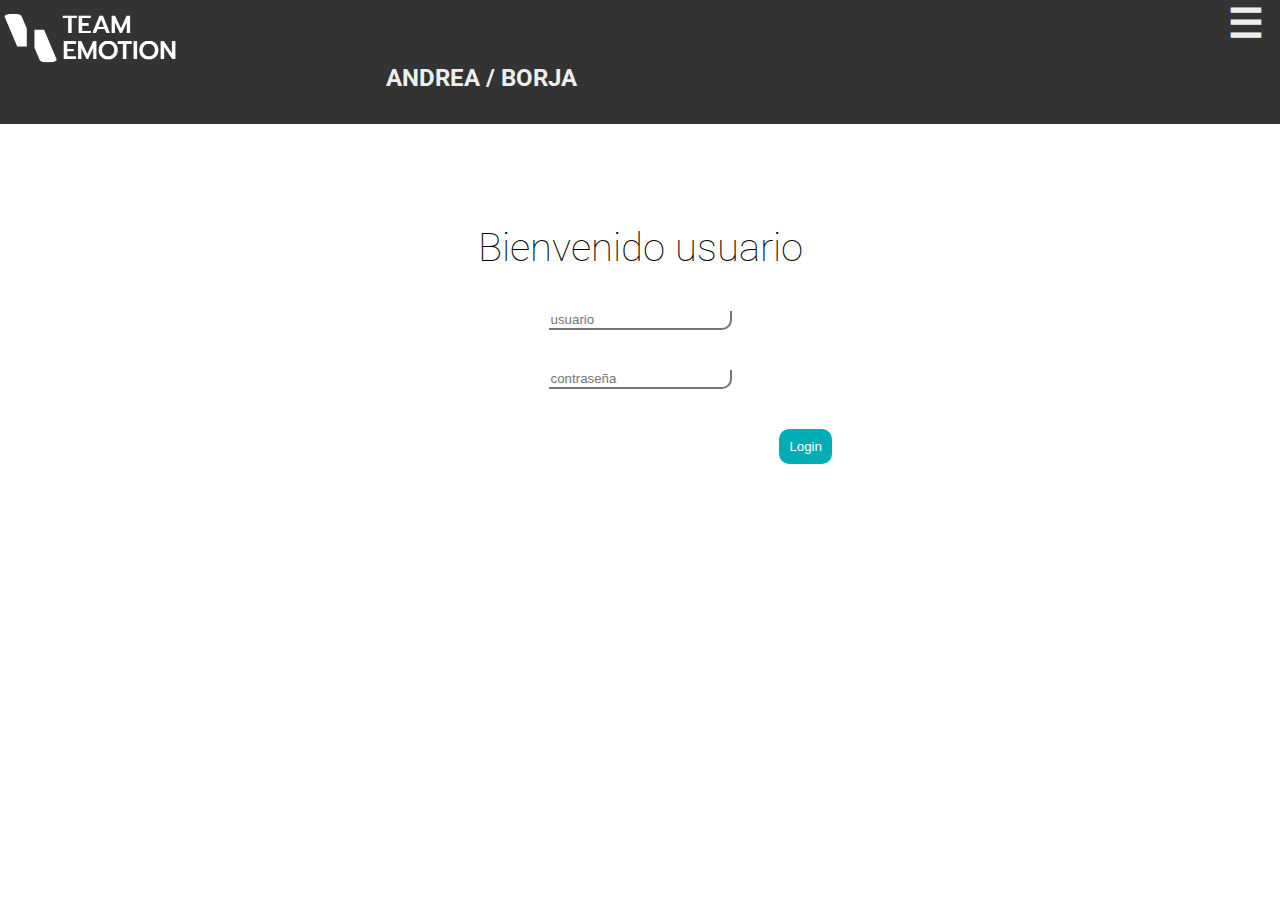
==== login.html @ e5f9a162 "Merge pull request #3 from amngt/login" ====
<!DOCTYPE html>
<html lang="en">
<head>
    <meta charset="UTF-8">
    <meta name="viewport" content="width=device-width, initial-scale=1.0">
    <title>Login</title>
    <link rel="stylesheet" href="./css/style.css">
    <link rel="preconnect" href="https://fonts.googleapis.com">
    <link rel="preconnect" href="https://fonts.gstatic.com" crossorigin>
    <link href="https://fonts.googleapis.com/css2?family=Roboto&display=swap" rel="stylesheet">
</head>
<body>
    <nav>
        <div class="navbar-container">
            <div class="logo">
                <a href="index.html"><img src="./assets/img/logoDesign.png" alt="logo empresa"></a>
                <h2>ANDREA / BORJA </h2>
            </div>
            <div class="menu">
                <a class="login" href="login.html">LOGIN</a>
            </div>
        </div>
        <div class="menu-icon" onclick="toggleMenu()">
            <span class="bigmac">&#9776;</span>
        </div>
    </nav>
    <section id="login">
        <h1>Bienvenido usuario</h1>
        <form>
            <input id="user" placeholder="usuario">
            <input id="password"placeholder="contraseña" type="password">
            <input type="submit" value="Login">
        </form>
    </section>
</body>
<script src="./js/app.js"></script>
</html>
---- css/style.css ----
@import url(./navbar-style.css);
@import url(./slider-style.css);
@import url(./login-style.css);

:root{
    --black: #222831;
    --grey:  #393E46;
    --blue:  #00ADB5;
    --white: #EEEEEE;
}

*{
    margin: 0;
}

body{
    font-family: 'Roboto', sans-serif;
}
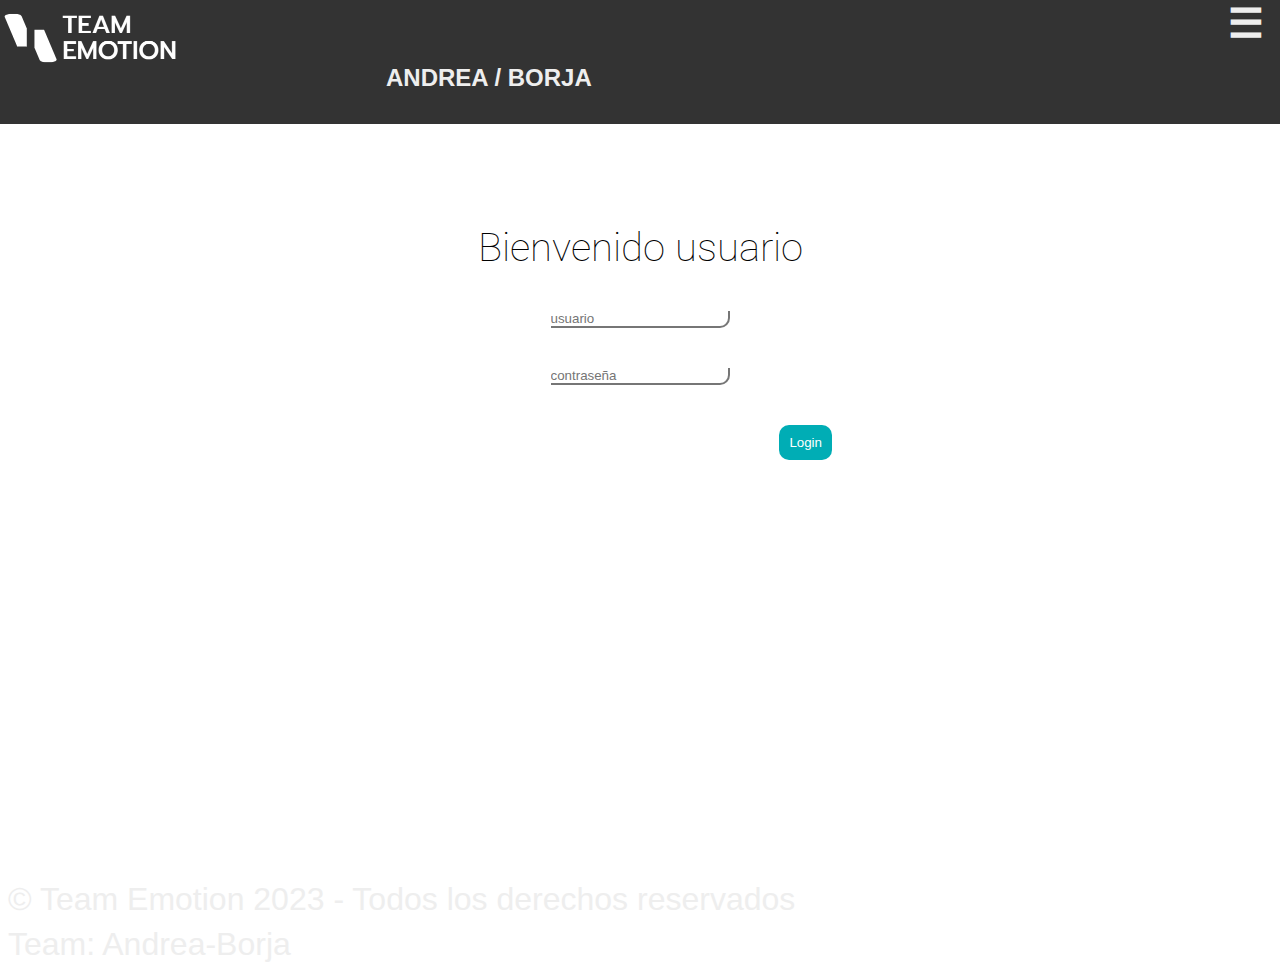
==== commit 1d1f1aff: "add footer login" ====
--- a/login.html
+++ b/login.html
@@ -32,6 +32,15 @@
             <input type="submit" value="Login">
         </form>
     </section>
+    <footer>
+        <div class="container-footer">
+            <div class="social-media">
+            </div>
+            <img src="./assets/img/logoDesign.png" alt="">
+            <p>&copy; Team Emotion 2023 - Todos los derechos reservados</p>
+            <p>Team: Andrea-Borja</p>
+        </div>
+    </footer>
 </body>
 <script src="./js/app.js"></script>
 </html>--- a/css/style.css
+++ b/css/style.css
@@ -1,6 +1,8 @@
 @import url(./navbar-style.css);
 @import url(./slider-style.css);
+@import url(./about-style.css);
 @import url(./login-style.css);
+@import url(./tools-style.css);
 
 :root{
     --black: #222831;
